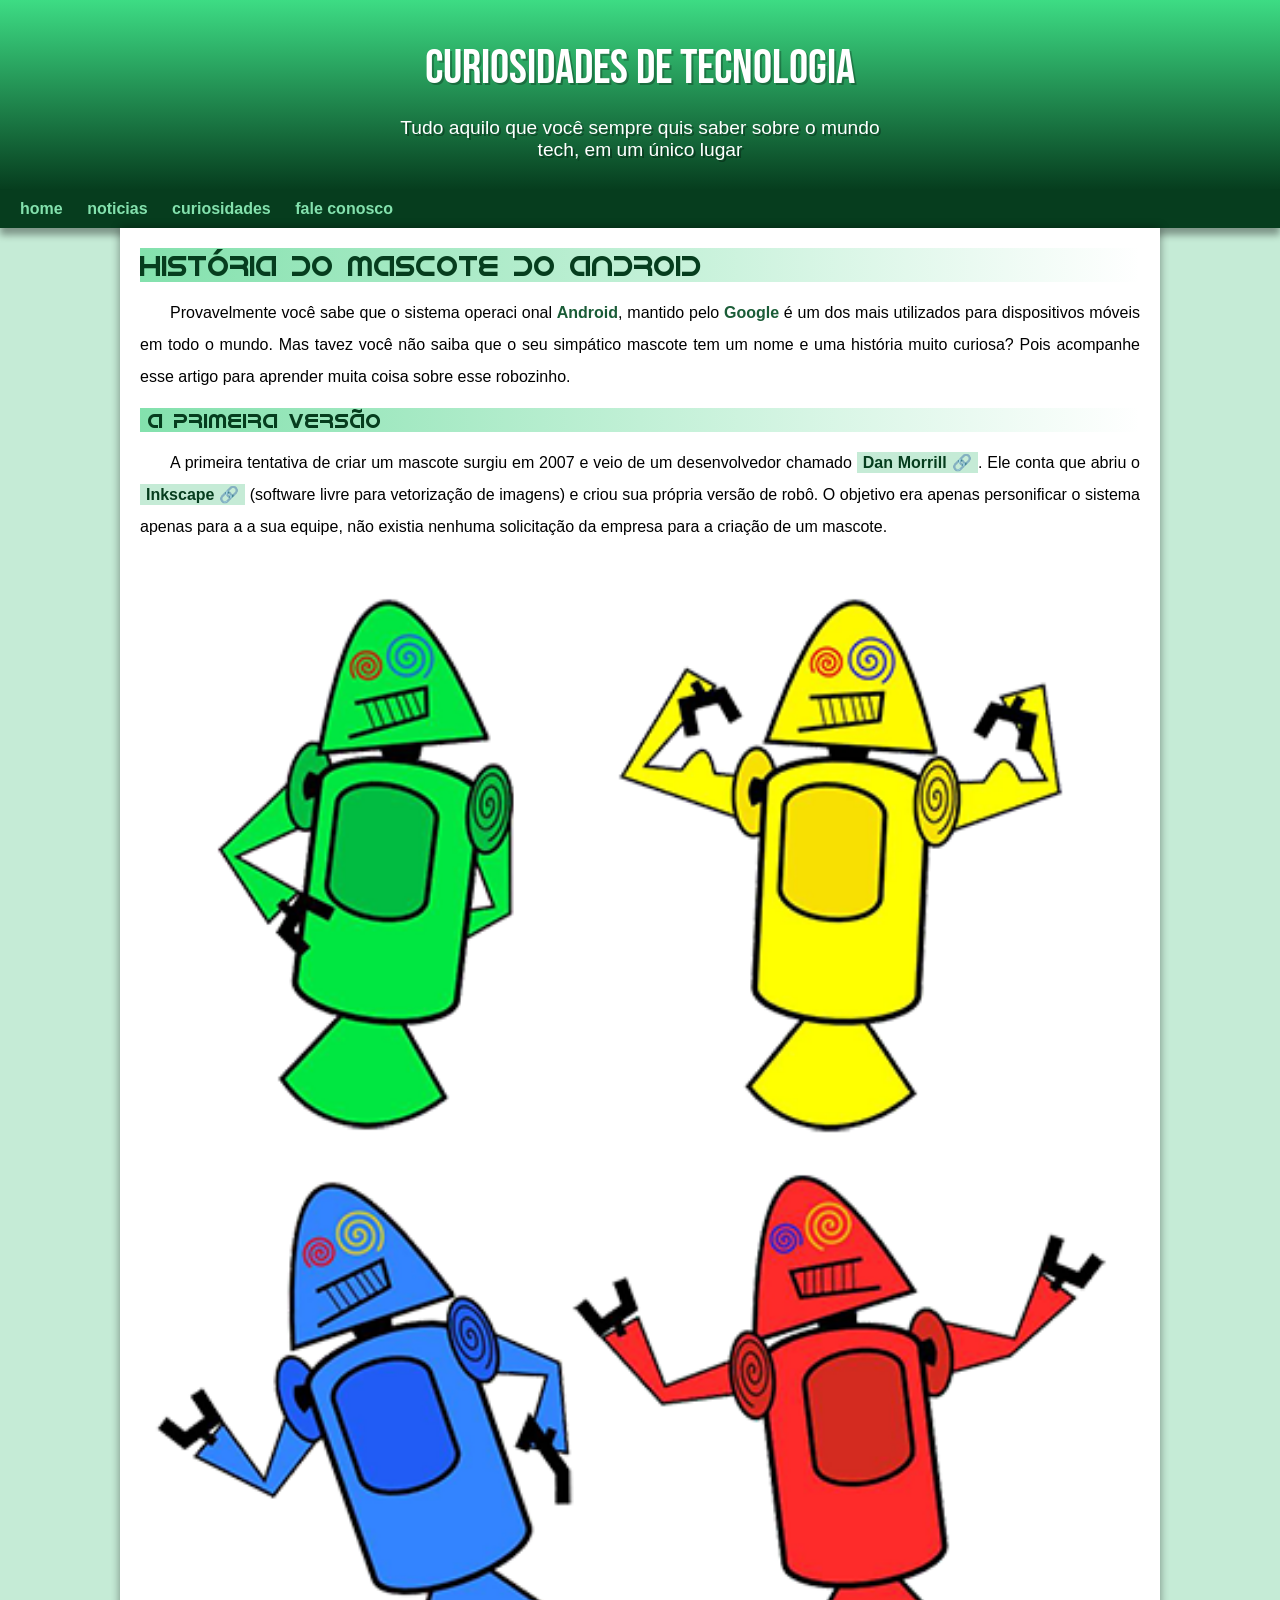
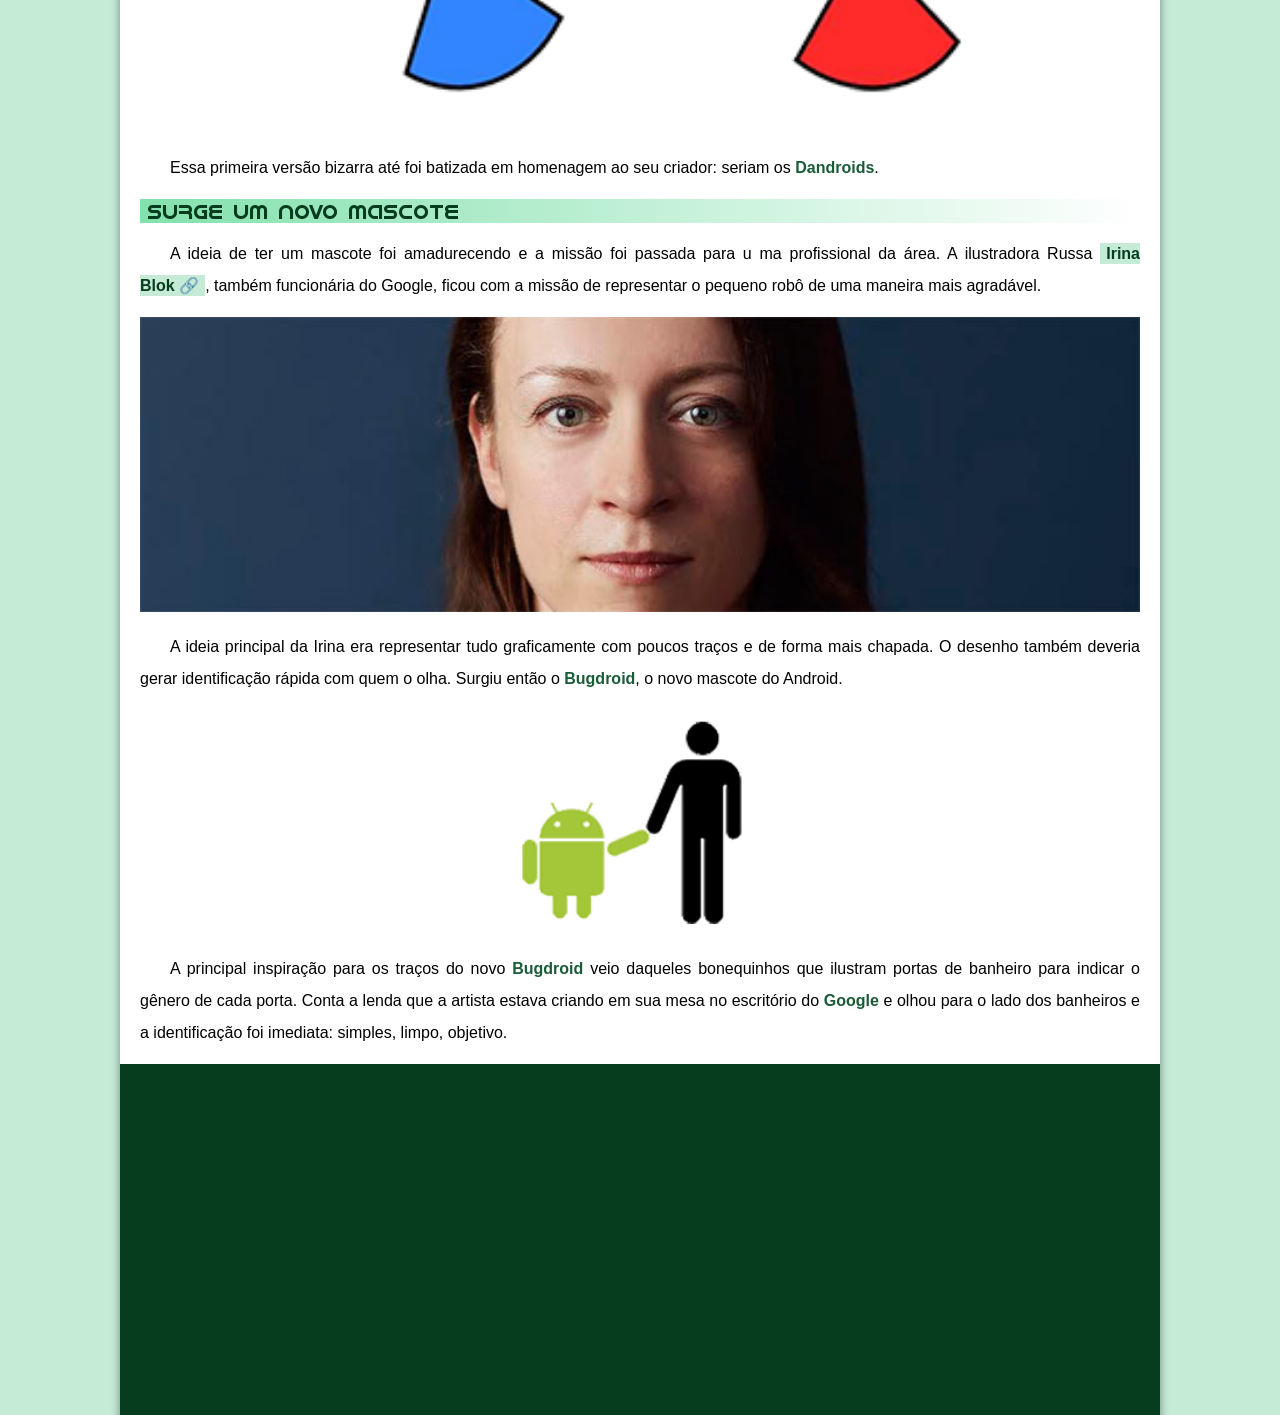
==== index.html @ 412cb6ca "atualização de nome novamente" ====
<!DOCTYPE html>
<html lang="pt-br">
<head>
    <meta charset="UTF-8">
    <meta http-equiv="X-UA-Compatible" content="IE=edge">
    <meta name="viewport" content="width=device-width, initial-scale=1.0">
    <title>Como surgiu o mascote do android?</title>
    <link rel="shortcut icon" href="imagens/favicon.ico" type="image/x-icon">
    <link rel="stylesheet" href="estilo/style.css">
</head>
<body>
    <header>
        <h1>curiosidades de tecnologia</h1>
        <p>Tudo aquilo que você sempre quis saber sobre o mundo tech, em um único 
            lugar</p>
    </header>
    <nav>
    <a href="#">home</a>
    <a href="#">noticias</a>
    <a href="#">curiosidades</a>
    <a href="#">fale conosco</a>
</nav>
<main>
    <article>
        <h1>
            História do Mascote do Android
        </h1>

        <p>
            Provavelmente você sabe que o sistema operaci
            onal <strong>Android</strong>, mantido pelo <strong>Google</strong> é um dos mais utilizados para 
            dispositivos móveis em todo o mundo. Mas tavez você não saiba que o seu 
            simpático mascote tem um nome e uma história muito curiosa? Pois acompanhe esse artigo para 
            aprender muita coisa sobre esse robozinho.
        </p>
        <h2>A primeira versão</h2>

        <p>A primeira tentativa de criar um mascote surgiu em 2007 e veio de um desenvolvedor 
            chamado <a href="https://androidcommunity.com/dan-morrill-shows-us-the-android-mascot-that-almost-was-20130103/" target="_blank" class="externo">Dan Morrill</a>. 
            Ele conta que abriu o <a href="https://inkscape.org/pt-br/" target="_blank" class="externo">Inkscape</a> 
            (software livre para vetorização de imagens) e criou sua própria versão de robô. O objetivo era apenas personificar o 
            sistema apenas para a a sua equipe, não existia nenhuma solicitação da empresa para a criação de um mascote.</p>

        <picture>
            <source media="(max-width: 670px )" srcset="imagens/dan-droids-pq.png">
            <img src="imagens/dan-droids.png" alt="primeiro mascote do android">
        </picture>

        <p>Essa primeira versão bizarra até foi batizada em homenagem ao seu criador: seriam os <strong>Dandroids</strong>.</p>

        <h2>Surge um novo mascote</h2>

        <p>A ideia de ter um mascote foi amadurecendo e a missão foi passada para u
            ma profissional da área. A ilustradora Russa <a href="https://www.irinablok.com" target="_blank" class="externo">Irina Blok</a>, também funcionária 
            do Google, ficou com a missão de representar o pequeno robô de uma maneira mais agradável.</p>

      <picture>
        <source media="(max-width:670px )" srcset="imagens/irina-blok-pq.jpg">
        <img src="imagens/irina-blok.jpg" alt="irina Block, criadora do Bugdroid ">
    </picture>

        <p>A ideia principal da Irina era representar tudo graficamente com poucos traços e de forma mais 
            chapada. O desenho também deveria gerar identificação rápida com quem o olha. Surgiu então o 
            <strong>Bugdroid</strong>, o novo mascote do Android.</p>

        <img src="imagens/bugdroid.png" class="pequeno" alt="bugdroid">

        <p>A principal inspiração para os traços do novo <strong>Bugdroid</strong> veio daqueles bonequinhos que ilustram portas de banheiro para indicar o gênero de cada porta. Conta a lenda que a artista estava criando em sua mesa no escritório do <strong>Google</strong> e olhou para o lado dos banheiros e a identificação foi imediata: simples, limpo, objetivo.</p>

        <div class="video">
            <iframe width="560" height="315" src="https://www.youtube.com/embed/l2UDgpLz20M" title="YouTube video player" frameborder="0" allow="accelerometer; autoplay; clipboard-write; encrypted-media; gyroscope; picture-in-picture" allowfullscreen></iframe>
            
        </div>
        <aside>
            <h3>Quer aprender mais?</h3>
            <p>Outro assunto curioso em relação ao Android é que cada versão sempre foi nomeada em homenagem a um doce, em ordem alfabética a partir da versão 1.5 até a 9.0.</p>
            <ul>
                <li>1.5 - <abbr title="bolo no pote">Cupcake</abbr></li>
                <li>1.6 - <abbr title="rosquinha">Donut</abbr></li>
                <li>3.0 - <abbr title="bomba">Eclair</abbr></li>
                <li>2.2 - <abbr title="iorgute congelado">Froyo</abbr></li>
                <li>2.3 - <abbr title="biscoito de gengibre">Gingerbread</abbr></li>
                <li>3.0 - <abbr title="favo de mel">Honeycomb</abbr></li>
                <li>4.0 - <abbr title="saunduíche de sorvete">Ice Cream Sandwich</abbr></li>
                <li>4.1 - <abbr title="jujuba">Jelly Bean</abbr></li>
                <li>4.4 - <abbr title="KitKat">KitKat</abbr></li>
                <li>5.0 - <abbr title="pirulito">Lolipop</abbr></li>
                <li>6.0 - <abbr title="Marshmallow">Marshmallow</abbr></li>
                <li>7.0 - <abbr title="torrone">Nougat</abbr></li>
                <li>8.0 - <abbr title="Oreo">Oreo</abbr></li>
                <li>9.0 - <abbr title="torta">Pie</abbr></li>
            </ul>
           
                <p>
                    Infelizmente, o Android Q não existiu, pois o Google resolveu pôr fim a essa divertida prática e começou a usar numerações, o que deu origem ao Android 10.
                    
                </p>
                
                
                <p>
                    Acesse aqui o site <a href="https://www.android.com/intl/en_nz/history/" target="_blank" class="externo">Android History</a> para conhecer a sequência das versões "adocicadas" e o que cada uma trouxe para o sistema Android.
                </p>
        </aside>

        <p>Então é isso! Espero que você tenha gostado do nosso artigo com essa curiosidade sobre o sistema Android e seu simpático mascote.</p>
    </article>
</main>
<footer>
    criado por <a href="https://www.instagram.com/marwinsoares070/" target="_blank">Marwin Barbosa Silva Soares</a> para o <a href="">teste aqui</a>
</footer>
</body>
</html>
---- estilo/style.css ----
@charset "utf8";
/*
#c5ebd6
#83e1ad
#3ddc84
#2fa866
#1a5c37
#063dle
*/
 @import url('https://fonts.googleapis.com/css2?family=Bebas+Neue&display=swap');
 @font-face {
    font-family: android;
    src: url('../fontes/idroid.otf') format('opentype');
    font-weight: normal;
 }

:root{
    --cor0:#c5ebd6;
    --cor1:#83e1ad;
    --cor2:#3ddc84;
    --cor3:#2fa866;
    --cor4:#1a5c37;
    --cor5:#063d1e;

    --fonte-padrao: Arial, Verdana, Helvetica, sans-serif;
    --fonte-destaque:'Bebas Neue', 'Cursive';
    --fonte-android:'android', 'cursive';

}
*{
    margin: 0px;
    padding: 0px;
}

body{
    background-color: var(--cor0);
    font-family: var(--fonte-padrao);
}
a.externo::after{
    content: '\00A0\1F517';
}

header{
    background-image: linear-gradient(to bottom, var(--cor2),var(--cor5));
    background-color:var(--cor4);
    min-height: 150px;
    text-align: center;
    padding-top: 40px;
}
header > h1{ 
    color: white  ;
    font-family: var(--fonte-destaque);
    font-size: 3em;
    font-weight: normal;
    margin-bottom: 20px;
    text-shadow: 2px 2px 0px rgba(0, 0, 0, 0.267);

    }
    
    header > p{ 
        font-family: var(--fonte-padrao);
        font-size: 1.2em;
        color: white;
        max-width: 500px;
        padding-right: 10px;
        padding-left: 10px;
        margin: auto;
        margin-bottom: 30px;
        text-shadow: 2px 2px 0px rgba(0, 0, 0, 0.315);
    }
nav{
    background-color: var(--cor5);
    padding: 10px;
    box-shadow: 0px 7px 7px rgba(0, 0, 0, 0.363);
}
nav > a{
    color: var(--cor1);
    padding: 10px;
    border-radius: 5px;
    text-decoration: none;
    font-weight: bold;
    transition-duration: 0.5s;

}
nav a:hover{
    background-color: var(--cor2);
}


main{
    min-width: 300px;
    max-width: 1000px;
    margin: auto;
    margin-bottom: 30px;
    padding: 20px;
    background-color: white;
    box-shadow: 0px 0px 10px rgba(0, 0, 0, 0.418);
    border-bottom-left-radius: 10px;
    border-bottom-right-radius: 10px;
}
main p{
    margin: 15px 0px;
    text-align: justify;
    text-indent: 30px;
    font-size: 1em;
    line-height: 2em;
}
main strong{
    color: var(--cor4);
    font-weight: bolder;
}
main a{
    text-decoration: none;
    font-weight: bold;
    color: var(--cor5);
    background-color:var(--cor0);
    padding: 2px 6px;
}
main a:hover{
    text-decoration: underline;
    background-color: var(--cor3);}

    main h1{ color: var(--cor5);
    font-family: var(--fonte-android);
    font-weight: normal;
    font-size: 1.8em;
    background-image: linear-gradient(to right, var(--cor1),transparent);
    }
    

    main h2{ color: var(--cor5);
        font-family: var(--fonte-android);
        font-size: 1.3em;
        font-weight: normal;
        background-image: linear-gradient(to right, var(--cor1),transparent);
        text-indent: 8px;
    }
    main img{
        width: 100%;
    }
    main img.pequeno{
        max-width: 350px;
        display: block;
        margin: auto;
    }
    div.video{
        background-color: var(--cor5);
        margin: 0px -20px 30px;
        padding: 20px;
        padding-bottom: 56.5%;
        position: relative;
    }
    div.video > iframe{
        position: absolute;
        top: 5%;
        left: 5%;
        width: 90%;
        height: 90%;

    }
    aside{
        background-color: var(--cor1);
        padding: 10px;
        border-radius: 10px;
        box-shadow: 3px 3px 8px rgba(0, 0, 0, 0.281);
    }
    aside > h3{
        background-color: var(--cor5);
        color: white;
        padding: 5px;
        margin: -10px -10px 0px -10px;
        border-radius: 10px 10px 0px 0px;
    }
    aside > ul{
        list-style-type: '\2714\00A0';
        list-style-position: inside;
        columns: 2;


    }
    footer{
        background-color: var(--cor5);
        color: white;
        text-align: center;
        font-size: 0.8em;
        padding: 5px;
    }
    footer a{
        color: white;
        font-weight: bolder;
        text-decoration: none;
    }
    footer a:hover{
        text-decoration: underline;
        color: var(--cor2);
    }
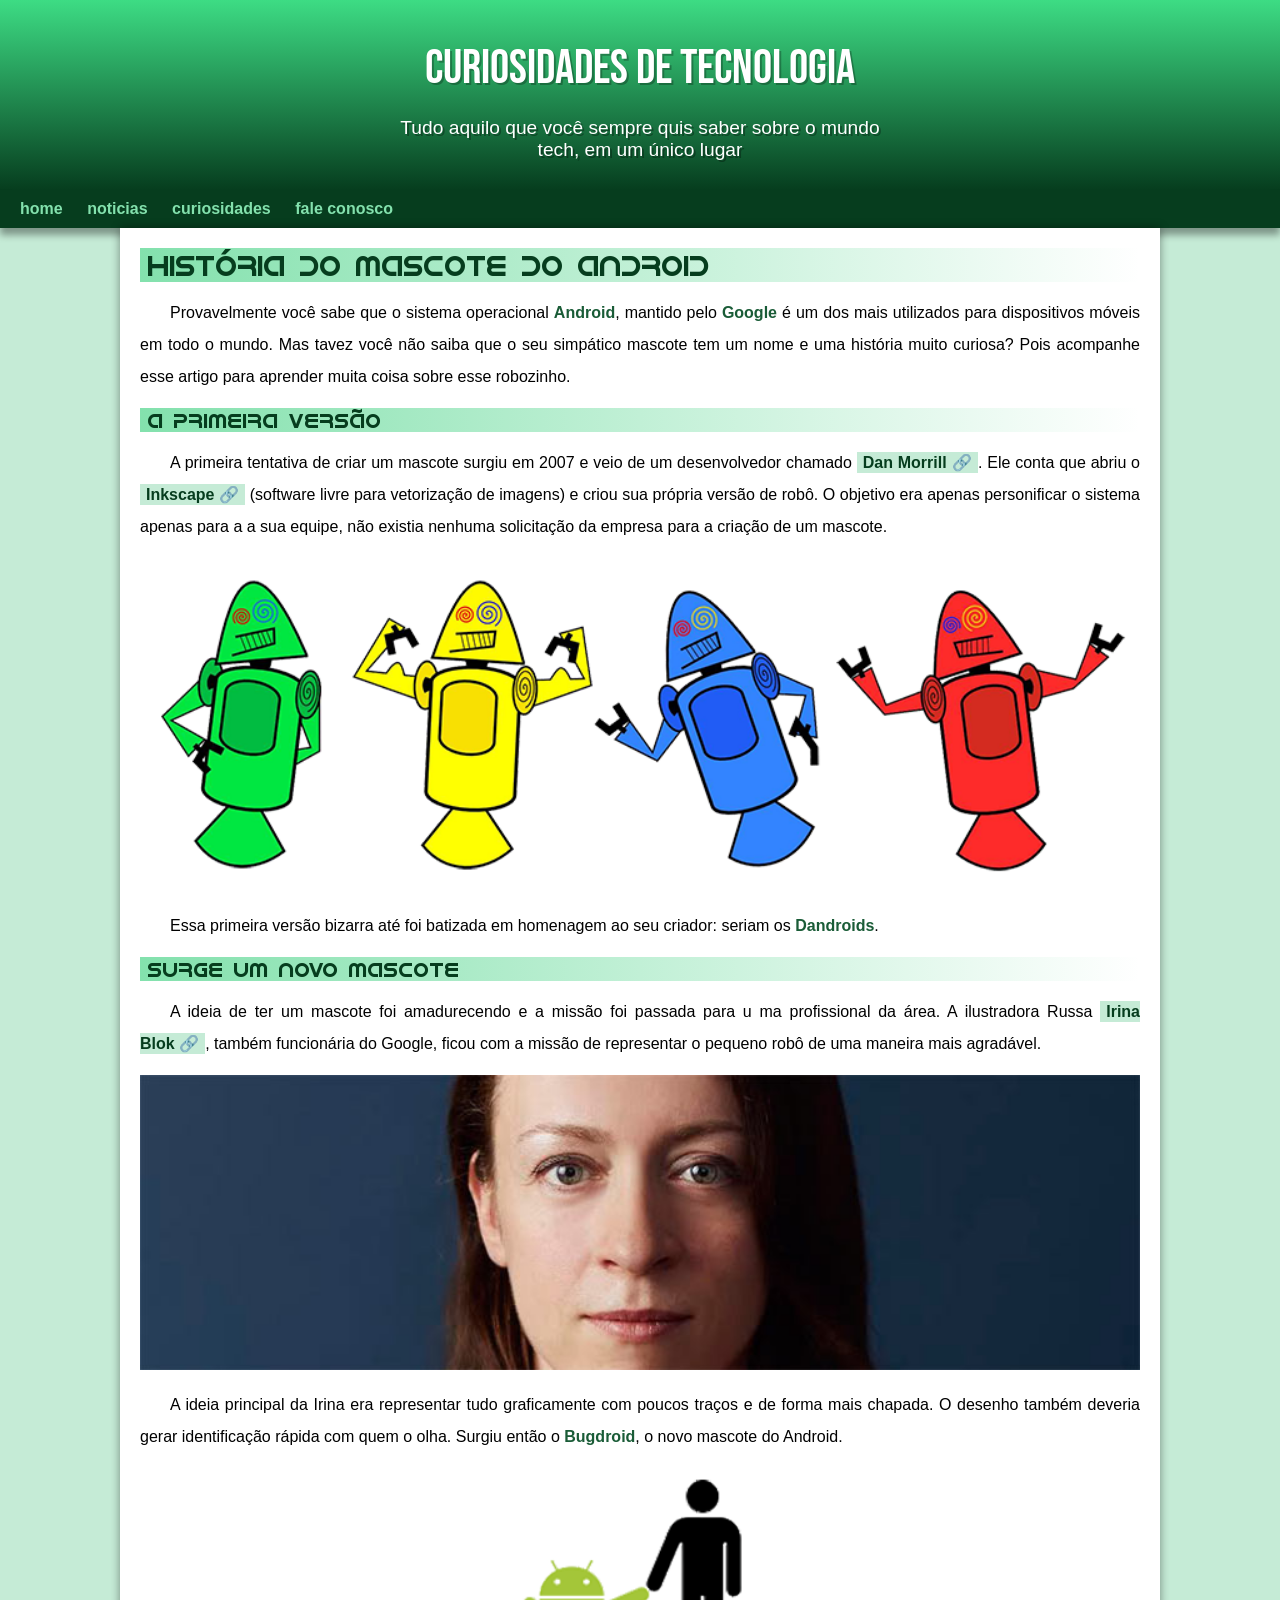
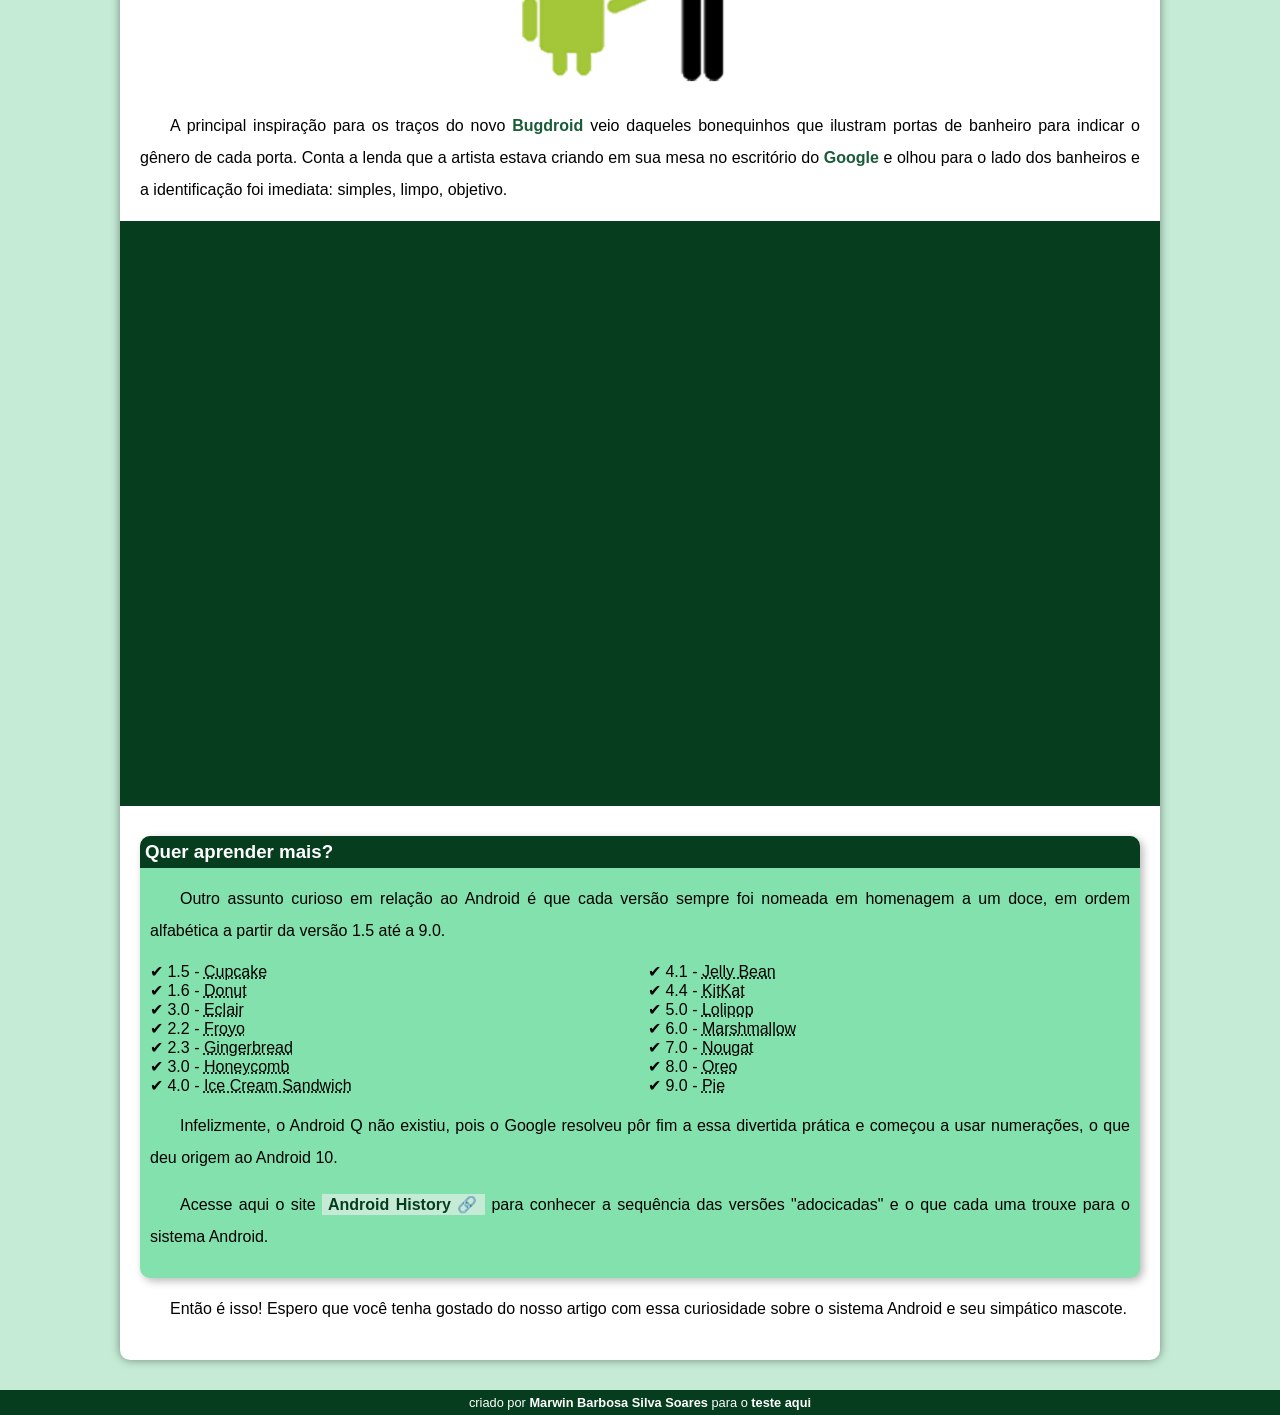
==== commit bfb53c39: "correção de texto" ====
--- a/index.html
+++ b/index.html
@@ -27,8 +27,7 @@
         </h1>
 
         <p>
-            Provavelmente você sabe que o sistema operaci
-            onal <strong>Android</strong>, mantido pelo <strong>Google</strong> é um dos mais utilizados para 
+            Provavelmente você sabe que o sistema operacional <strong>Android</strong>, mantido pelo <strong>Google</strong> é um dos mais utilizados para 
             dispositivos móveis em todo o mundo. Mas tavez você não saiba que o seu 
             simpático mascote tem um nome e uma história muito curiosa? Pois acompanhe esse artigo para 
             aprender muita coisa sobre esse robozinho.
--- a/estilo/style.css
+++ b/estilo/style.css
@@ -125,6 +125,7 @@
     font-weight: normal;
     font-size: 1.8em;
     background-image: linear-gradient(to right, var(--cor1),transparent);
+    text-indent: 8px;
     }
     
 
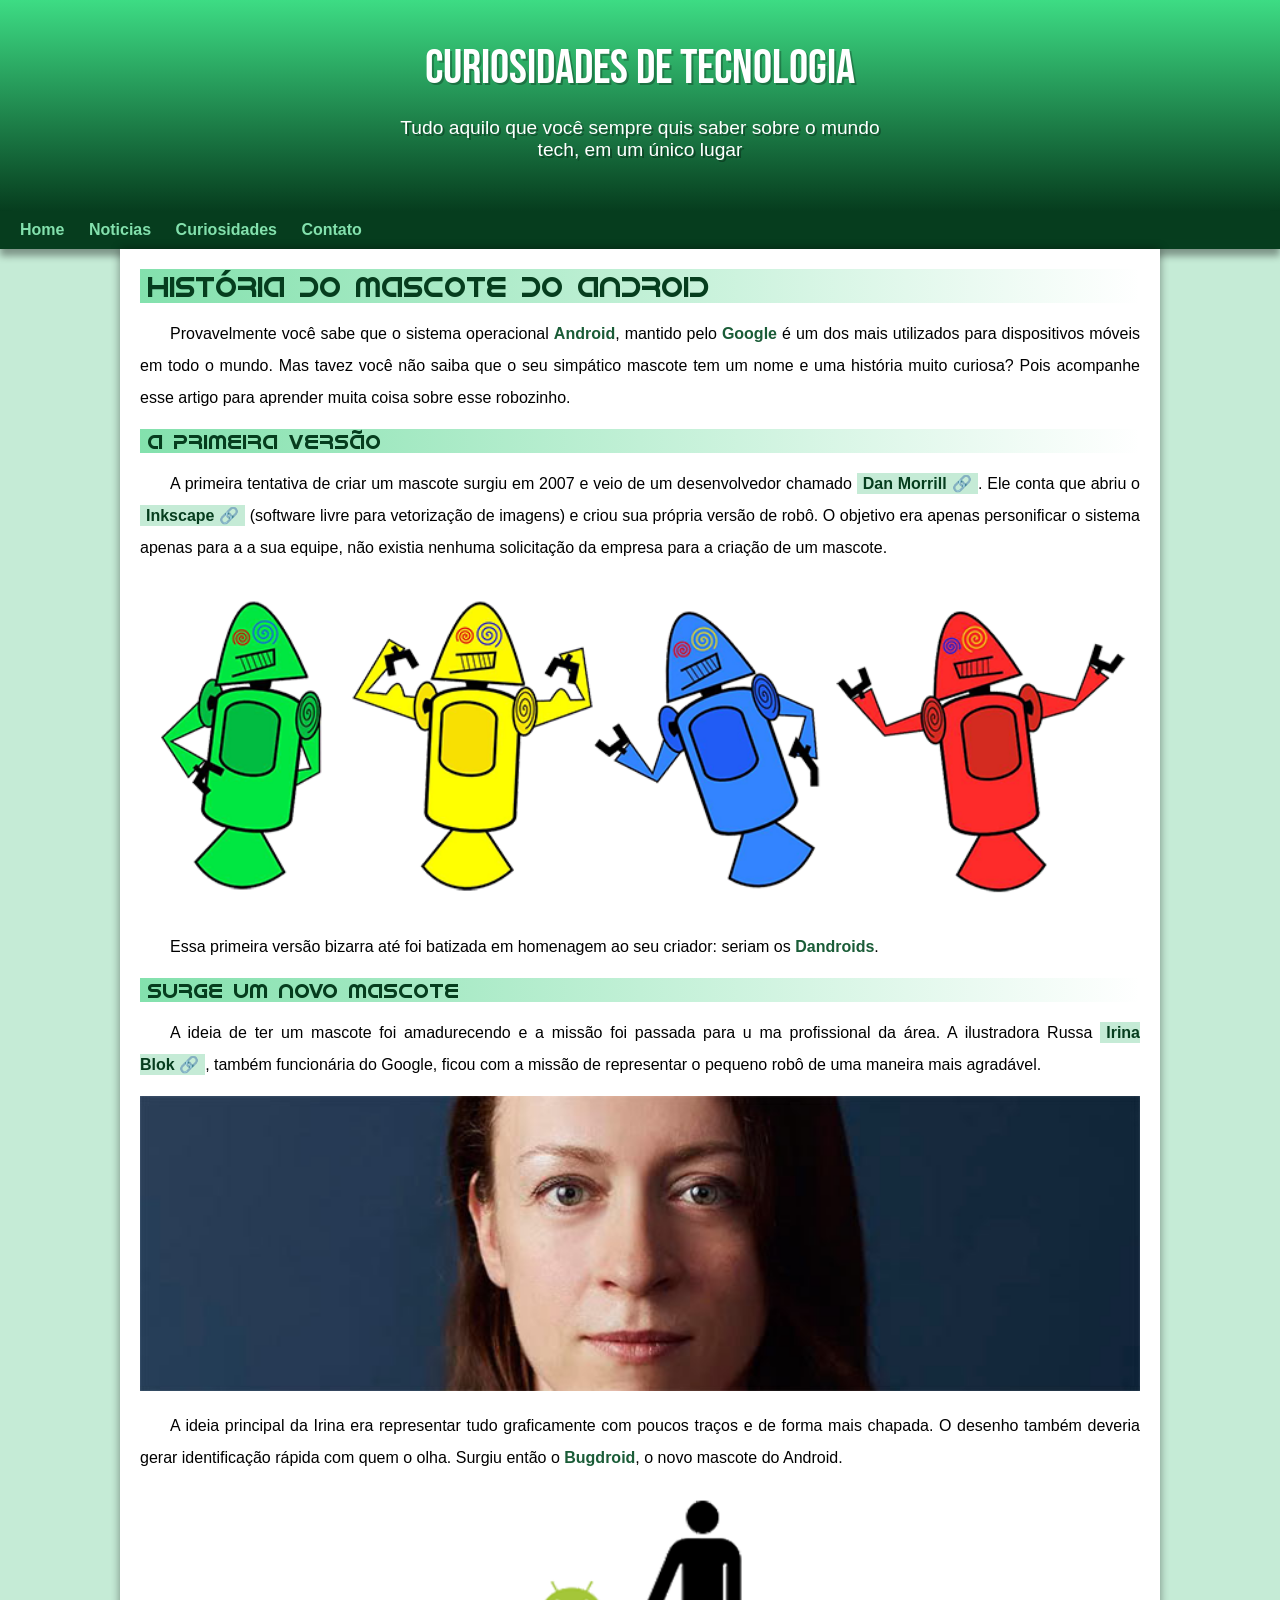
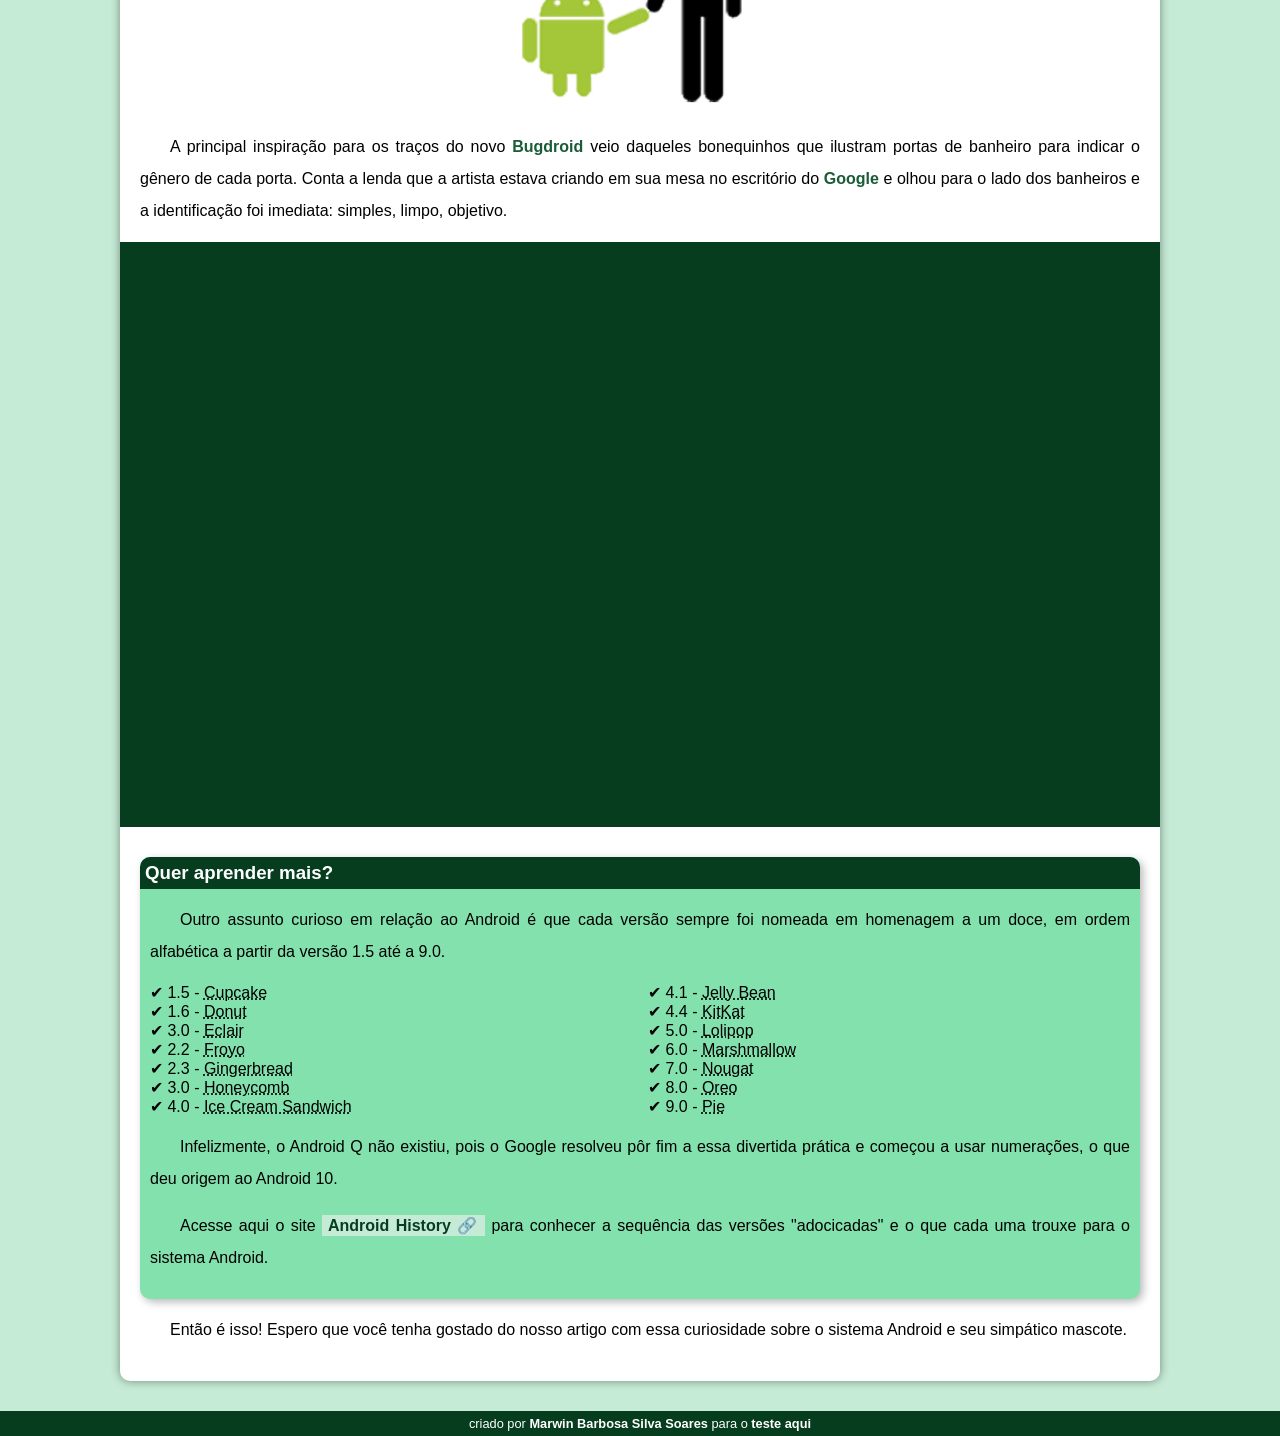
==== commit 717e2e76: "correção de menu" ====
--- a/index.html
+++ b/index.html
@@ -15,10 +15,10 @@
             lugar</p>
     </header>
     <nav>
-    <a href="#">home</a>
-    <a href="#">noticias</a>
-    <a href="#">curiosidades</a>
-    <a href="#">fale conosco</a>
+    <a href="#">Home</a>
+    <a href="#">Noticias</a>
+    <a href="#">Curiosidades</a>
+    <a href="#">Contato</a>
 </nav>
 <main>
     <article>
@@ -26,12 +26,14 @@
             História do Mascote do Android
         </h1>
 
-        <p>
-            Provavelmente você sabe que o sistema operacional <strong>Android</strong>, mantido pelo <strong>Google</strong> é um dos mais utilizados para 
-            dispositivos móveis em todo o mundo. Mas tavez você não saiba que o seu 
-            simpático mascote tem um nome e uma história muito curiosa? Pois acompanhe esse artigo para 
-            aprender muita coisa sobre esse robozinho.
-        </p>
+        
+            <p>
+                Provavelmente você sabe que o sistema operacional <strong>Android</strong>, mantido pelo <strong>Google</strong> é um dos mais utilizados para
+                dispositivos móveis em todo o mundo. Mas tavez você não saiba que o seu
+                simpático mascote tem um nome e uma história muito curiosa? Pois acompanhe esse artigo para
+                aprender muita coisa sobre esse robozinho.
+            </p>
+        
         <h2>A primeira versão</h2>
 
         <p>A primeira tentativa de criar um mascote surgiu em 2007 e veio de um desenvolvedor 
--- a/estilo/style.css
+++ b/estilo/style.css
@@ -65,7 +65,7 @@
         padding-right: 10px;
         padding-left: 10px;
         margin: auto;
-        margin-bottom: 30px;
+        padding-bottom: 50px;
         text-shadow: 2px 2px 0px rgba(0, 0, 0, 0.315);
     }
 nav{
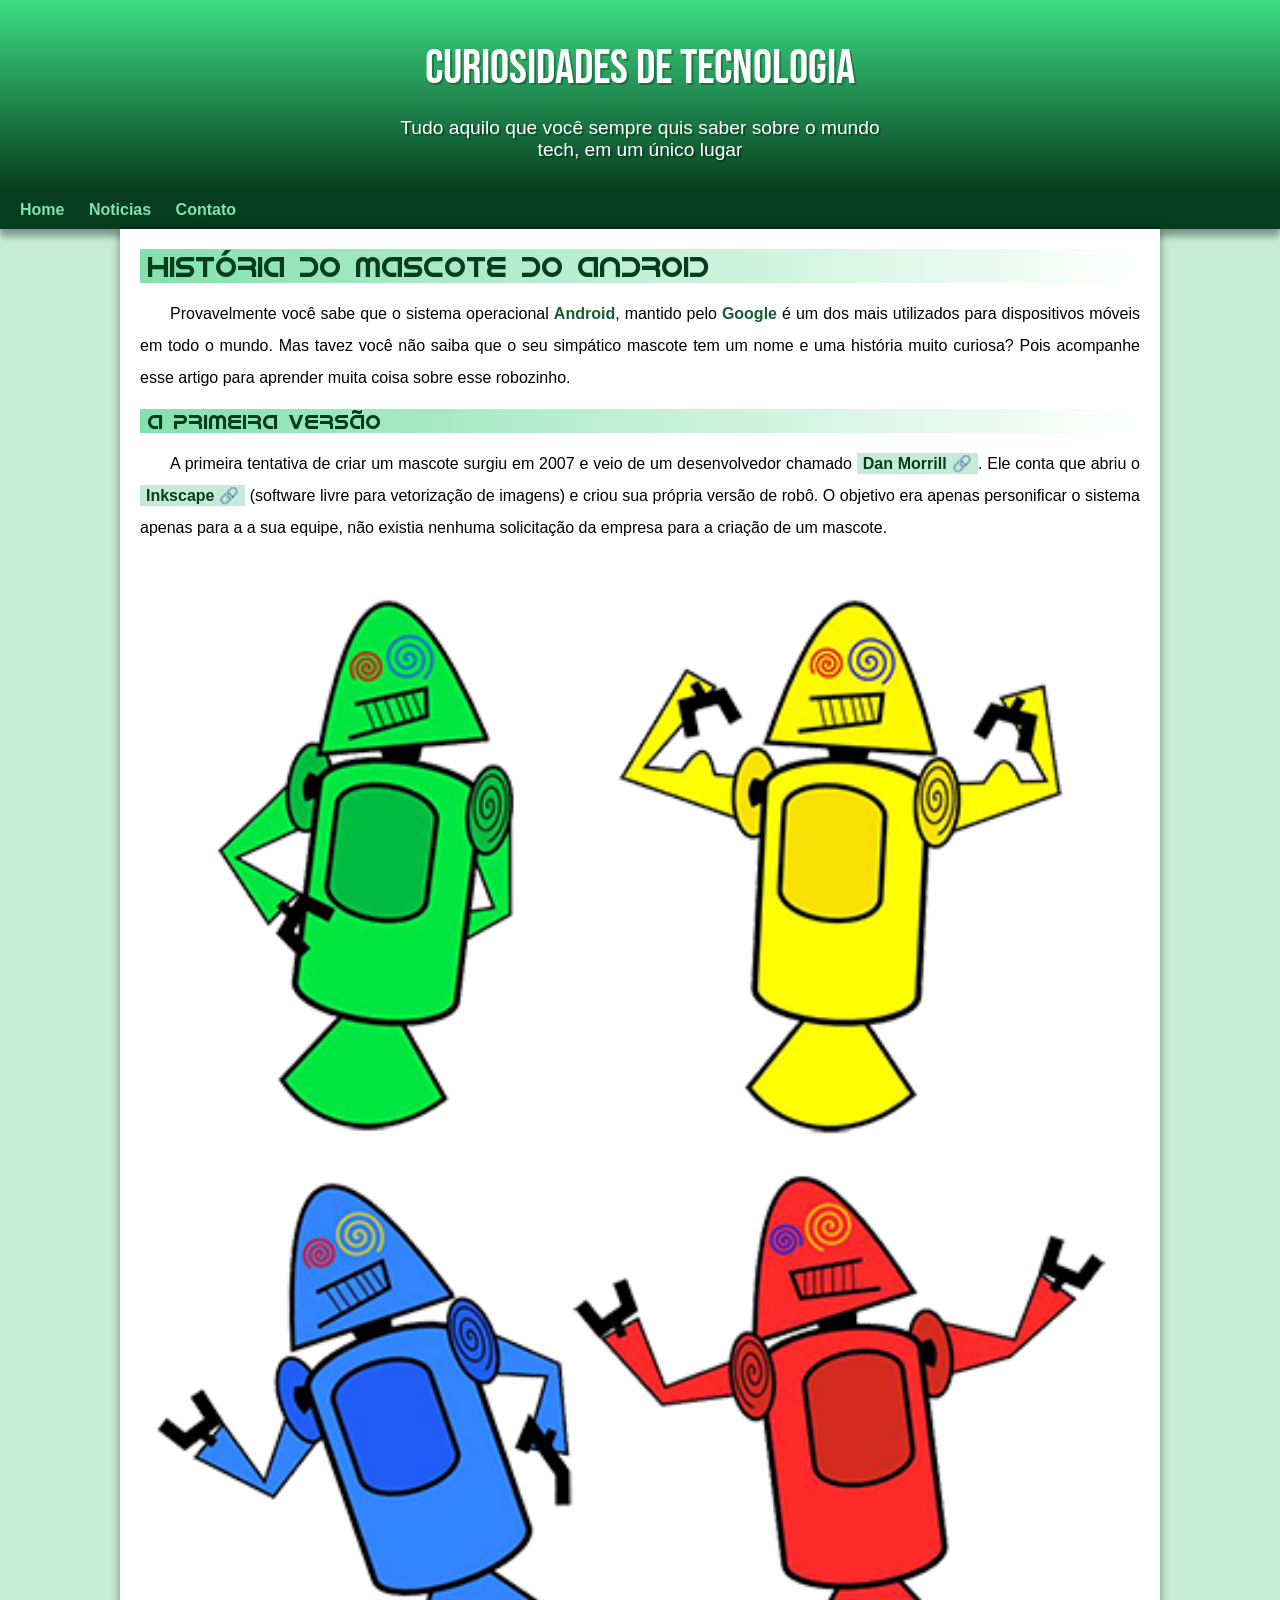
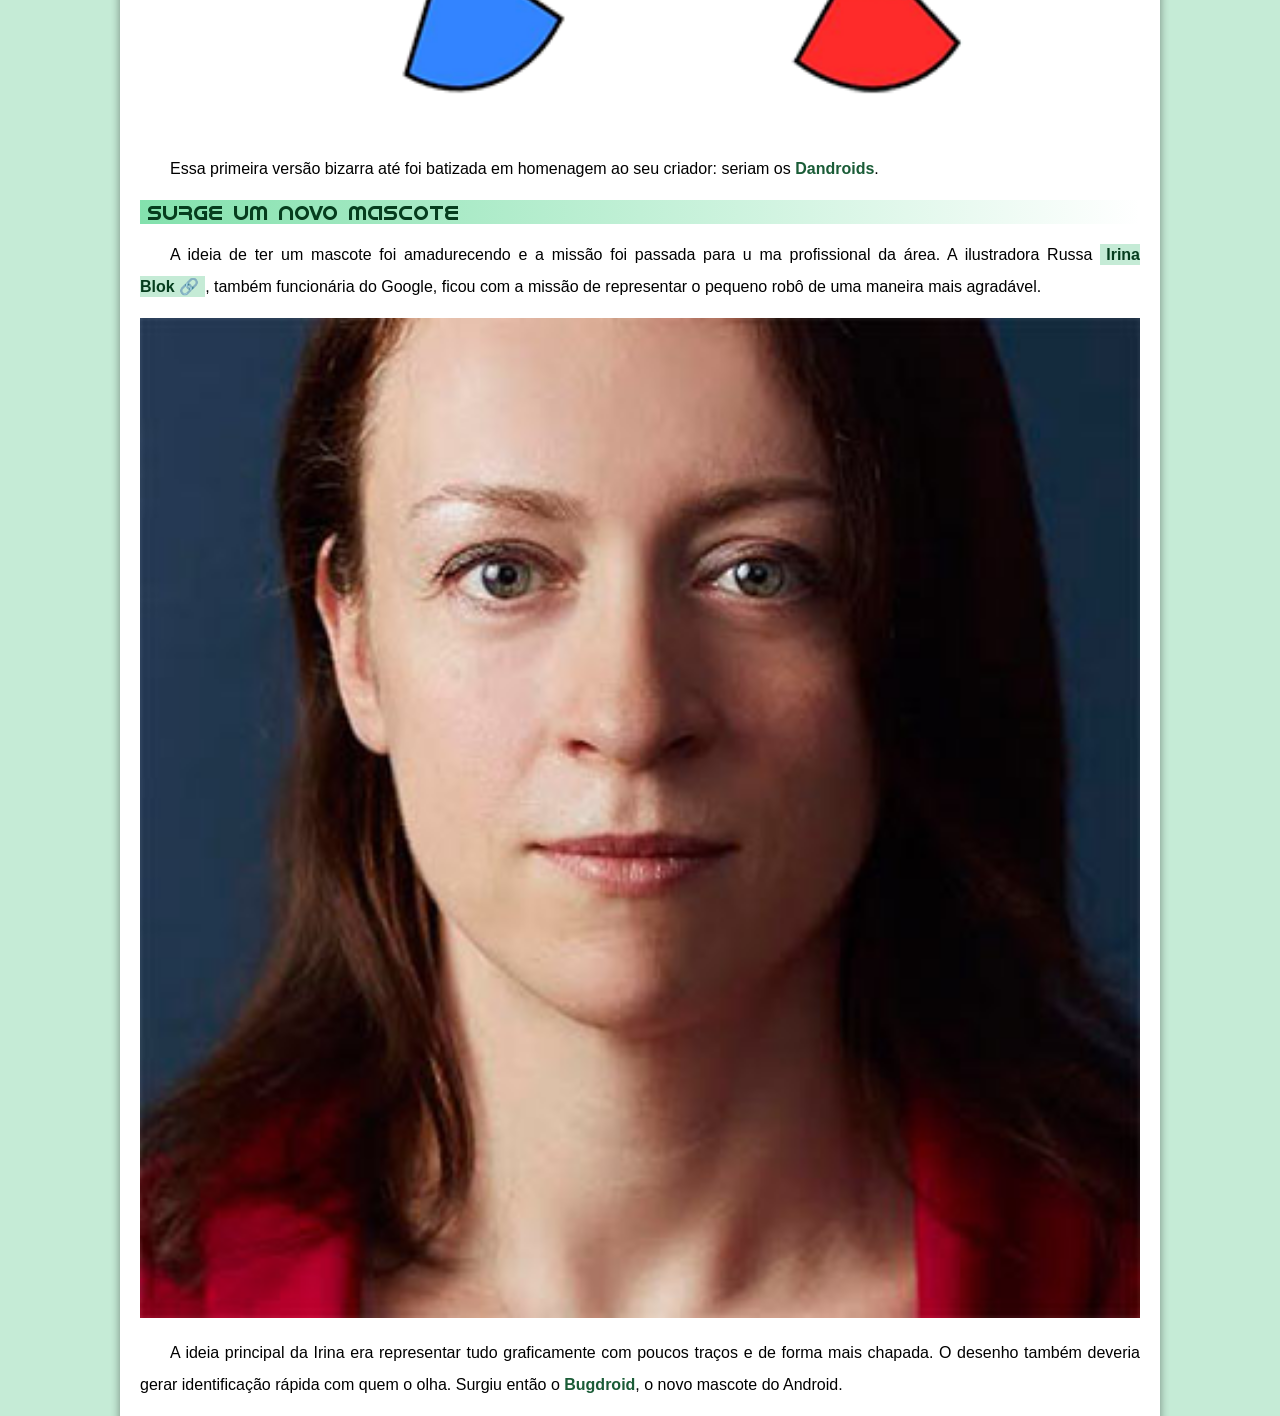
==== commit c710097e: "problema com padding" ====
--- a/index.html
+++ b/index.html
@@ -17,7 +17,6 @@
     <nav>
     <a href="#">Home</a>
     <a href="#">Noticias</a>
-    <a href="#">Curiosidades</a>
     <a href="#">Contato</a>
 </nav>
 <main>
--- a/estilo/style.css
+++ b/estilo/style.css
@@ -65,7 +65,7 @@
         padding-right: 10px;
         padding-left: 10px;
         margin: auto;
-        padding-bottom: 50px;
+        padding-bottom: 30px;
         text-shadow: 2px 2px 0px rgba(0, 0, 0, 0.315);
     }
 nav{
